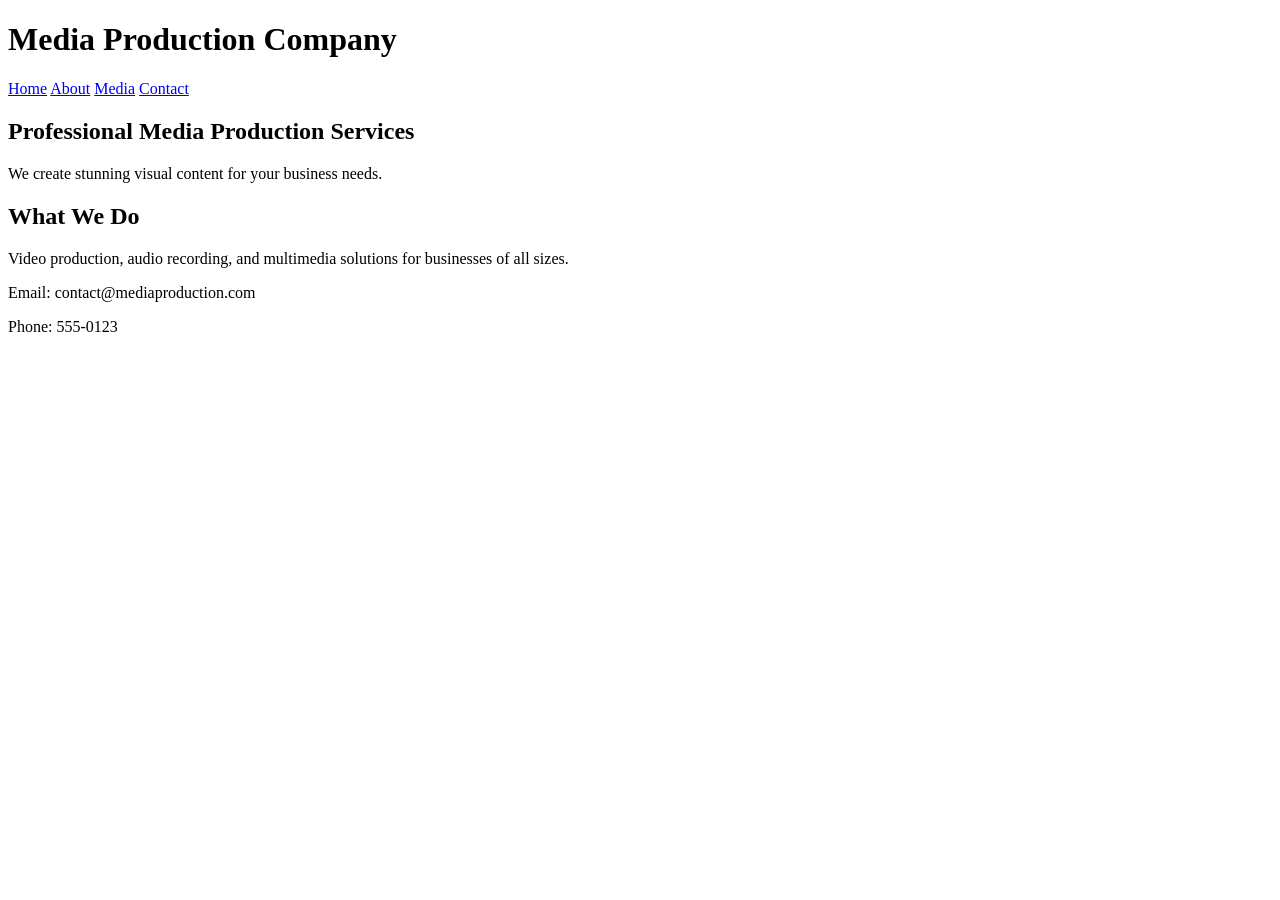
==== index.html @ ef3cbf41 "chore: added semantic tags to pages index, media and about" ====
<!doctype html>
<html>
  <head>
    <title>Media Production</title>
    <link rel="stylesheet" href="css/styles.css" />
  </head>
  <body>
    <header>
      <h1>Media Production Company</h1>
      <nav>
        <a href="index.html">Home</a>
        <a href="about.html">About</a>
        <a href="media.html">Media</a>
        <a href="contact.html">Contact</a>
      </nav>
    </header>
    <main>
        <section class="hero">
      <h2>Professional Media Production Services</h2>
      <p>We create stunning visual content for your business needs.</p>
    </section>

    <section class="content">
      <h2>What We Do</h2>
      <p>
        Video production, audio recording, and multimedia solutions for
        businesses of all sizes.
      </p>
    </section>
    </main>
    <footer>
      <p>Email: contact@mediaproduction.com</p>
      <p>Phone: 555-0123</p>
    </footer>
  </body>
</html>
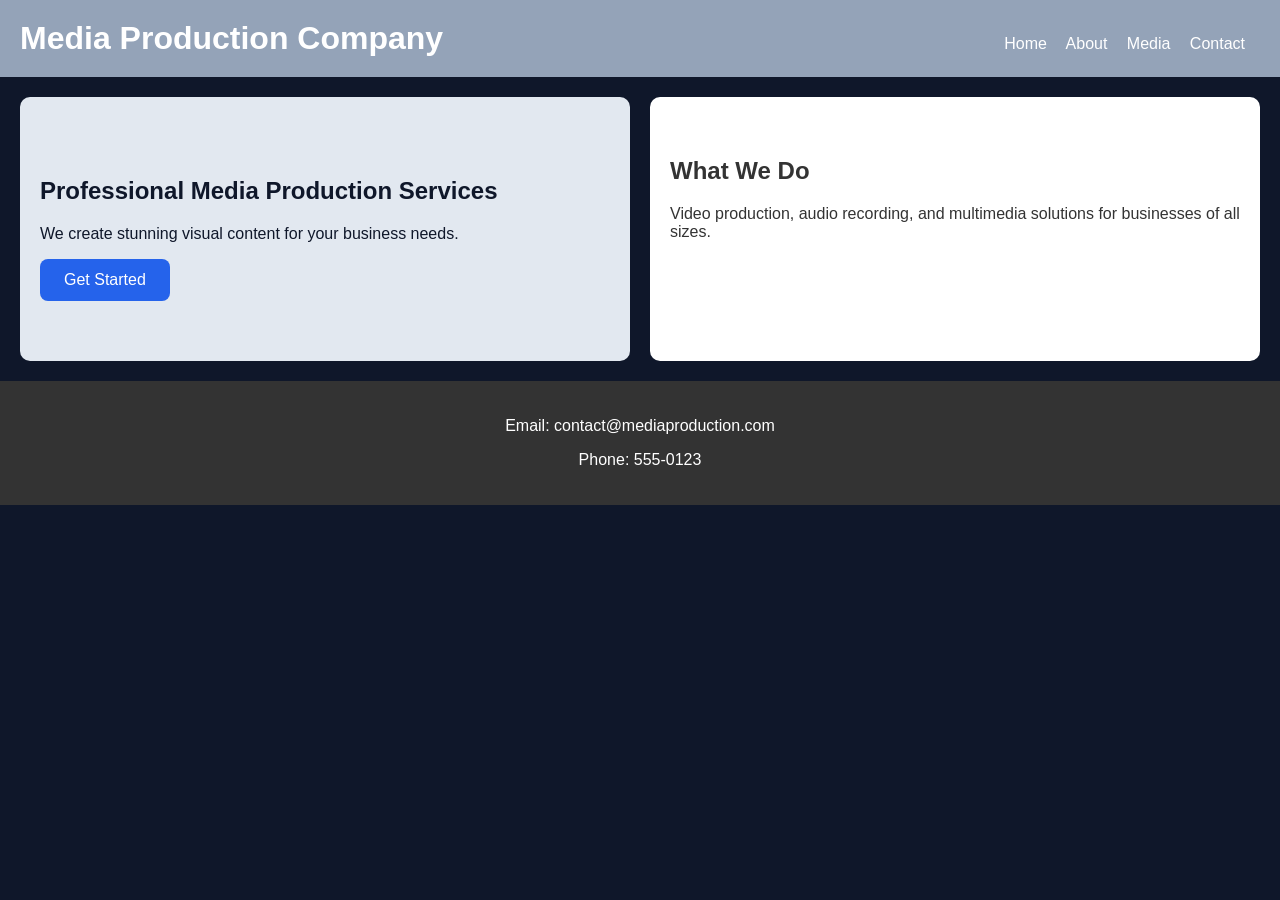
==== commit a7ebd558: "chor:added some styling for the homepage" ====
--- a/index.html
+++ b/index.html
@@ -2,22 +2,23 @@
 <html>
   <head>
     <title>Media Production</title>
-    <link rel="stylesheet" href="css/styles.css" />
+    <link rel="stylesheet" href="styles.css" />
   </head>
-  <body>
-    <header>
+  <body>  
+    <header class="top">
       <h1>Media Production Company</h1>
-      <nav>
+      <nav class="nav">
         <a href="index.html">Home</a>
         <a href="about.html">About</a>
         <a href="media.html">Media</a>
         <a href="contact.html">Contact</a>
       </nav>
     </header>
-    <main>
+    <main class="home-layout">
         <section class="hero">
       <h2>Professional Media Production Services</h2>
       <p>We create stunning visual content for your business needs.</p>
+      <button>Get Started</button>
     </section>
 
     <section class="content">
--- a/styles.css
+++ b/styles.css
@@ -0,0 +1,129 @@
+/* Basic styles with multiple errors and missing features */
+
+body {
+    background-color: #0f172a ;
+    font-family: Arial;
+    margin: 0;
+    padding: 0;
+    color: #333;
+}
+
+.top  {
+    display: flex;
+    justify-content: space-between;
+    align-items: center;
+    background-color: #94a3b8  ;
+    color: white;
+    padding: 20px;
+}
+ 
+.top > h1 {
+    margin: 0;
+}
+
+/* Navigation - not using flexbox, poor styling */
+.nav {
+    margin-top: 10px;
+}
+
+.nav a {
+    color: white;
+    margin-right: 15px;
+    text-decoration: none;
+    transition:  all 0.3s ease;
+}
+.nav a:hover {
+    text-decoration: underline;
+    color: #0f172a;
+}
+
+.nav a:active {
+    opacity: 0.7;
+}
+
+.nav a:visited {
+    color: #e2e8f0;
+}
+button {
+    padding: 12px 24px;
+    background-color: #2563eb;
+    color: white;
+    border: none;
+    border-radius: 8px;
+    font-size: 16px;
+    cursor: pointer;
+
+    /* Smooth animation */
+    transition: all 0.3s ease;
+}
+
+button:hover {
+    background-color: darkblue;
+}
+
+button:focus {
+    outline: 2px solid black;
+}
+
+/* Missing: pseudo-classes for hover effects */
+/* Missing: combination selectors */
+/* Missing: advanced selector types (attribute, child, etc) */
+.home-layout {
+    display: grid;
+    grid-template-columns: 1fr 1fr;
+    gap: 20px;
+    padding: 20px;
+}
+.hero {
+    padding: 60px 20px;
+    background-color: #e2e8f0;
+    color: #0f172a; /* FIX contrast */
+    border-radius: 10px;
+}
+
+/* Missing: flexbox layouts (requirement: 2+ flexbox layouts) */
+/* Missing: CSS Grid layout (requirement: 1+ grid layout) */
+
+.content {
+     padding: 40px 20px;
+    background-color: white;
+    border-radius: 10px;
+}
+
+/* Missing: text effects (shadows, gradients) */
+/* Missing: transforms */
+/* Missing: transitions */
+/* Missing: keyframe animations */
+
+img {
+    max-width: 100%;
+}
+
+/* Video and audio styling missing */
+
+/* Form styling incomplete */
+form input {
+    display: block;
+    margin: 10px 0;
+    padding: 5px;
+}
+
+form button {
+    padding: 10px 20px;
+    background-color: blue;
+    color: white;
+    border: none;
+}
+
+footer {
+    background-color: #333;
+    color: white;
+    padding: 20px;
+    text-align: center;
+}
+
+/* Missing: responsive design with media queries */
+/* Missing: advanced layout techniques */
+/* Code quality issues: poor naming, no comments, inconsistent spacing */
+/* Only using 3 selector types (element, class) - needs 5+ */
+/* No pseudo-classes used - needs 5+ */
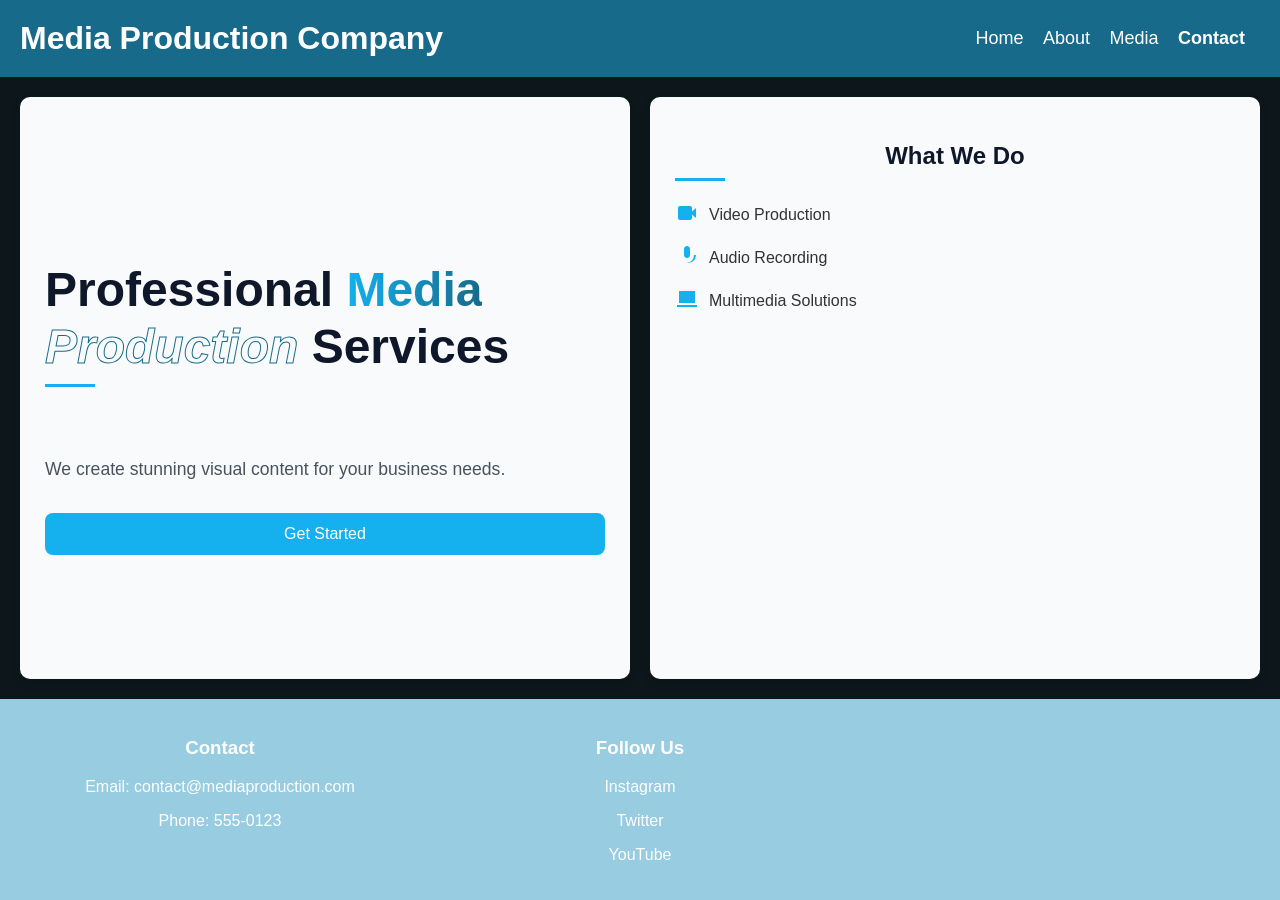
==== commit adbd7d29: "chore: added styling for all pages, added semantics for the contact page,updated the footer" ====
--- a/index.html
+++ b/index.html
@@ -3,6 +3,7 @@
   <head>
     <title>Media Production</title>
     <link rel="stylesheet" href="styles.css" />
+    <link href="https://fonts.googleapis.com/css2?family=Inter:wght@400;600;700&display=swap" rel="stylesheet">
   </head>
   <body>  
     <header class="top">
@@ -14,25 +15,60 @@
         <a href="contact.html">Contact</a>
       </nav>
     </header>
-    <main class="home-layout">
+    <main class="page home-layout">
         <section class="hero">
-      <h2>Professional Media Production Services</h2>
+      <h2>Professional <span class="highlight">Media</span> <span class="italic">Production</span> Services</h2>
       <p>We create stunning visual content for your business needs.</p>
       <button>Get Started</button>
     </section>
 
-    <section class="content">
-      <h2>What We Do</h2>
-      <p>
-        Video production, audio recording, and multimedia solutions for
-        businesses of all sizes.
-      </p>
-    </section>
+      <section class="content">
+  <h2>What We Do</h2>
+  <ul class="services-list">
+    <li>
+      <span class="icon">
+        <!-- Video camera SVG -->
+        <svg width="24" height="24" viewBox="0 0 24 24" fill="none" xmlns="http://www.w3.org/2000/svg">
+          <path d="M17 10.5V7C17 5.89543 16.1046 5 15 5H5C3.89543 5 3 5.89543 3 7V17C3 18.1046 3.89543 19 5 19H15C16.1046 19 17 18.1046 17 17V13.5L21 17V7L17 10.5Z" fill="#14b1ee"/>
+        </svg>
+      </span>
+      <span class="text">Video Production</span>
+    </li>
+    <li>
+      <span class="icon">
+        <!-- Microphone SVG -->
+        <svg width="24" height="24" viewBox="0 0 24 24" fill="none" xmlns="http://www.w3.org/2000/svg">
+          <path d="M12 14C13.6569 14 15 12.6569 15 11V5C15 3.34315 13.6569 2 12 2C10.3431 2 9 3.34315 9 5V11C9 12.6569 10.3431 14 12 14ZM19 11C19 15.4183 15.4183 19 11 19H13C17.4183 19 21 15.4183 21 11H19Z" fill="#14b1ee"/>
+        </svg>
+      </span>
+      <span class="text">Audio Recording</span>
+    </li>
+    <li>
+      <span class="icon">
+        <!-- Computer / multimedia SVG -->
+        <svg width="24" height="24" viewBox="0 0 24 24" fill="none" xmlns="http://www.w3.org/2000/svg">
+          <path d="M4 4H20V16H4V4ZM2 18H22V20H2V18Z" fill="#14b1ee"/>
+        </svg>
+      </span>
+      <span class="text">Multimedia Solutions</span>
+    </li>
+  </ul>
+</section>
     </main>
-    <footer>
-      <p>Email: contact@mediaproduction.com</p>
-      <p>Phone: 555-0123</p>
-    </footer>
+    <footer class="footer">
+  <div>
+    <h3>Contact</h3>
+    <p>Email: contact@mediaproduction.com</p>
+    <p>Phone: 555-0123</p>
+  </div>
+  
+  <div>
+    <h3>Follow Us</h3>
+    <p><a href="#">Instagram</a></p>
+    <p><a href="#">Twitter</a></p>
+    <p><a href="#">YouTube</a></p>
+  </div>
+</footer>
   </body>
 </html>
 
--- a/styles.css
+++ b/styles.css
@@ -1,129 +1,364 @@
-/* Basic styles with multiple errors and missing features */
-
-body {
-    background-color: #0f172a ;
-    font-family: Arial;
+/* =========================
+   GLOBAL STYLES
+========================= */
+
+html {
+    scroll-behavior: smooth;
+}
+
+body, html {
+    height: 100%;
     margin: 0;
     padding: 0;
+    background-color: #0c161b;
+    font-family: Arial, sans-serif;
     color: #333;
 }
 
-.top  {
+body {
+    display: flex;
+    flex-direction: column;
+}
+
+main {
+    flex: 1;
+}
+
+/* =========================
+   HEADER / NAVBAR
+========================= */
+
+.top {
     display: flex;
     justify-content: space-between;
     align-items: center;
-    background-color: #94a3b8  ;
-    color: white;
-    padding: 20px;
-}
- 
+    background-color: #176a8a;
+    color: white;
+    padding: 20px;
+}
+
 .top > h1 {
     margin: 0;
 }
 
-/* Navigation - not using flexbox, poor styling */
-.nav {
-    margin-top: 10px;
-}
-
-.nav a {
+nav a {
+    font-size: 18px;
     color: white;
     margin-right: 15px;
     text-decoration: none;
-    transition:  all 0.3s ease;
-}
-.nav a:hover {
-    text-decoration: underline;
-    color: #0f172a;
-}
-
-.nav a:active {
-    opacity: 0.7;
-}
-
-.nav a:visited {
-    color: #e2e8f0;
-}
+    transition: all 0.3s ease;
+}
+
+nav a:hover {
+    color: #14b1ee;
+}
+
+nav a:focus {
+    outline: 2px solid #14b1ee;
+}
+
+/* Highlight current page */
+a[href="contact.html"] {
+    font-weight: bold;
+}
+
+/* =========================
+   BUTTONS
+========================= */
+
 button {
     padding: 12px 24px;
-    background-color: #2563eb;
+    background-color: #14b1ee;
     color: white;
     border: none;
     border-radius: 8px;
     font-size: 16px;
     cursor: pointer;
-
-    /* Smooth animation */
     transition: all 0.3s ease;
 }
 
 button:hover {
-    background-color: darkblue;
+    background-color: #0e80c1;
+    transform: scale(1.05);
 }
 
 button:focus {
     outline: 2px solid black;
 }
 
-/* Missing: pseudo-classes for hover effects */
-/* Missing: combination selectors */
-/* Missing: advanced selector types (attribute, child, etc) */
+/* =========================
+   SECTION CARD STYLE
+========================= */
+
+section {
+    background-color: #f8fafc;
+    padding: 25px;
+    border-radius: 10px;
+    box-shadow: 0 4px 12px rgba(0,0,0,0.08);
+}
+
+/* Headings */
+section h2 {
+    color: #0f172a;
+}
+
+h2::after {
+    content: "";
+    display: block;
+    width: 50px;
+    height: 3px;
+    background-color: #14b1ee;
+    margin-top: 8px;
+}
+
+/* Paragraph tweak */
+h2 + p {
+    opacity: 0.8;
+}
+
+/* =========================
+   HOME PAGE
+========================= */
+
 .home-layout {
     display: grid;
-    grid-template-columns: 1fr 1fr;
+    grid-template-columns: repeat(auto-fit, minmax(300px, 1fr));
     gap: 20px;
     padding: 20px;
 }
+
+/* Hero */
 .hero {
-    padding: 60px 20px;
+    display: flex;
+    flex-direction: column;
+    justify-content: center;
+    gap: 15px;
+}
+
+.hero h2 {
+    font-size: 3rem;
+    line-height: 1.2;
+}
+
+/* Gradient text */
+.hero h2 span.highlight {
+    background: linear-gradient(90deg, #14b1ee, #176a8a);
+    -webkit-background-clip: text;
+    -webkit-text-fill-color: transparent;
+}
+
+.hero h2 span.italic {
+    font-style: italic;
+    -webkit-text-stroke: 1px #176a8a;
+    color: transparent;
+}
+
+.hero p {
+    font-size: 1.1rem;
+    color: #1f2937;
+}
+
+/* Content */
+.content {
+    text-align: center;
+}
+
+/* Services list with icons */
+.services-list {
+    list-style: none;
+    padding: 0;
+}
+
+.services-list li {
+    display: flex;
+    align-items: center;
+    gap: 10px;
+    margin-bottom: 15px;
+}
+
+.services-list li:hover {
+    transform: translateX(5px);
+}
+
+/* =========================
+   ABOUT PAGE
+========================= */
+
+.about-layout {
+    display: grid;
+    grid-template-columns: 1fr 2fr;
+    gap: 20px;
+    padding: 20px;
+}
+
+/* Services cards */
+.services-cards {
+    display: flex;
+    flex-direction: column;
+    gap: 15px;
+}
+
+.services-cards div {
     background-color: #e2e8f0;
-    color: #0f172a; /* FIX contrast */
-    border-radius: 10px;
-}
-
-/* Missing: flexbox layouts (requirement: 2+ flexbox layouts) */
-/* Missing: CSS Grid layout (requirement: 1+ grid layout) */
-
-.content {
-     padding: 40px 20px;
-    background-color: white;
-    border-radius: 10px;
-}
-
-/* Missing: text effects (shadows, gradients) */
-/* Missing: transforms */
-/* Missing: transitions */
-/* Missing: keyframe animations */
-
-img {
-    max-width: 100%;
-}
-
-/* Video and audio styling missing */
-
-/* Form styling incomplete */
-form input {
-    display: block;
-    margin: 10px 0;
-    padding: 5px;
-}
-
-form button {
-    padding: 10px 20px;
-    background-color: blue;
-    color: white;
-    border: none;
-}
+    padding: 15px;
+    border-radius: 10px;
+    transition: all 0.3s ease;
+}
+
+.services-cards div:hover {
+    transform: translateY(-5px);
+    box-shadow: 0 10px 20px rgba(0,0,0,0.1);
+}
+
+/* =========================
+   PORTFOLIO
+========================= */
+
+.portfolio {
+    display: grid;
+    grid-template-columns: repeat(auto-fit, minmax(180px, 1fr));
+    gap: 15px;
+}
+
+.portfolio div {
+    background-color: #e2e8f0;
+    padding: 10px;
+    border-radius: 10px;
+    transition: transform 0.3s;
+}
+
+.portfolio div:hover {
+    transform: scale(1.05);
+}
+
+.portfolio img {
+    width: 100%;
+    border-radius: 8px;
+}
+
+/* =========================
+   MEDIA PAGE
+========================= */
+
+.media-layout {
+    display: grid;
+    grid-template-columns: 2fr 1fr;
+    gap: 20px;
+    padding: 20px;
+}
+
+.media-layout section {
+    animation: fadeUp 0.6s ease;
+}
+
+/* Video & audio */
+video, audio {
+    width: 100%;
+    margin-top: 10px;
+    border-radius: 10px;
+}
+
+/* =========================
+   CONTACT PAGE
+========================= */
+
+.contact-layout {
+    display: flex;
+    justify-content: center;
+    align-items: center;
+    padding: 40px;
+}
+
+/* Form */
+form {
+    background-color: #f8fafc;
+    padding: 30px;
+    border-radius: 10px;
+    width: 320px;
+    box-shadow: 0 8px 20px rgba(0,0,0,0.1);
+}
+
+form input,
+form textarea {
+    width: 100%;
+    padding: 10px;
+    margin-bottom: 12px;
+    border-radius: 6px;
+    border: 1px solid #ccc;
+}
+
+/* Form states */
+input:focus,
+textarea:focus {
+    border-color: #14b1ee;
+    outline: none;
+}
+
+input:valid {
+    border-color: green;
+}
+
+input:invalid {
+    border-color: red;
+}
+
+/* =========================
+   FOOTER
+========================= */
 
 footer {
-    background-color: #333;
-    color: white;
-    padding: 20px;
+    background-color: #97cce1;
+    color: white;
+    padding: 20px;
+
+    display: grid;
+    grid-template-columns: repeat(3, 1fr);
+    gap: 20px;
+
     text-align: center;
 }
 
-/* Missing: responsive design with media queries */
-/* Missing: advanced layout techniques */
-/* Code quality issues: poor naming, no comments, inconsistent spacing */
-/* Only using 3 selector types (element, class) - needs 5+ */
-/* No pseudo-classes used - needs 5+ */
+footer a {
+    color: white;
+    text-decoration: none;
+}
+
+footer a:hover {
+    text-decoration: underline;
+}
+
+/* =========================
+   ANIMATIONS
+========================= */
+
+@keyframes fadeUp {
+    from {
+        opacity: 0;
+        transform: translateY(20px);
+    }
+    to {
+        opacity: 1;
+        transform: translateY(0);
+    }
+}
+
+/* =========================
+   RESPONSIVE DESIGN
+========================= */
+
+@media (max-width: 768px) {
+    .home-layout,
+    .about-layout,
+    .media-layout {
+        grid-template-columns: 1fr;
+    }
+
+    .top {
+        flex-direction: column;
+        align-items: flex-start;
+    }
+
+    nav {
+        margin-top: 10px;
+    }
+}
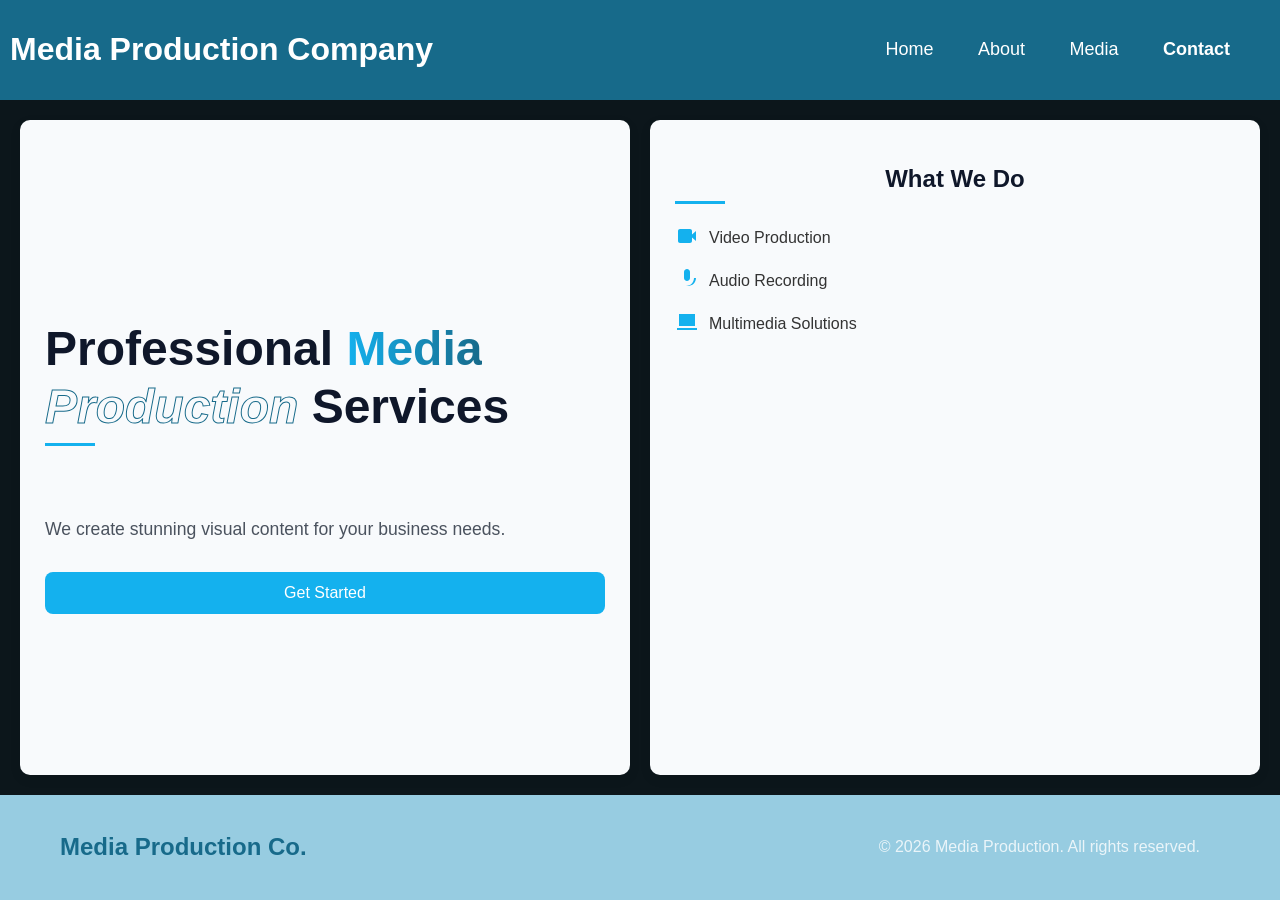
==== commit aab27448: "chore: added media, styling for the media page and refactored all the pages' footer" ====
--- a/index.html
+++ b/index.html
@@ -3,11 +3,14 @@
   <head>
     <title>Media Production</title>
     <link rel="stylesheet" href="styles.css" />
-    <link href="https://fonts.googleapis.com/css2?family=Inter:wght@400;600;700&display=swap" rel="stylesheet">
+    <link
+      href="https://fonts.googleapis.com/css2?family=Inter:wght@400;600;700&display=swap"
+      rel="stylesheet"
+    />
   </head>
-  <body>  
+  <body>
     <header class="top">
-      <h1>Media Production Company</h1>
+      <h1><a href="index.html">Media Production Company</a></h1>
       <nav class="nav">
         <a href="index.html">Home</a>
         <a href="about.html">About</a>
@@ -16,59 +19,79 @@
       </nav>
     </header>
     <main class="page home-layout">
-        <section class="hero">
-      <h2>Professional <span class="highlight">Media</span> <span class="italic">Production</span> Services</h2>
-      <p>We create stunning visual content for your business needs.</p>
-      <button>Get Started</button>
-    </section>
+      <section class="hero">
+        <h2>
+          Professional <span class="highlight">Media</span>
+          <span class="italic">Production</span> Services
+        </h2>
+        <p>We create stunning visual content for your business needs.</p>
+        <button>Get Started</button>
+      </section>
 
       <section class="content">
-  <h2>What We Do</h2>
-  <ul class="services-list">
-    <li>
-      <span class="icon">
-        <!-- Video camera SVG -->
-        <svg width="24" height="24" viewBox="0 0 24 24" fill="none" xmlns="http://www.w3.org/2000/svg">
-          <path d="M17 10.5V7C17 5.89543 16.1046 5 15 5H5C3.89543 5 3 5.89543 3 7V17C3 18.1046 3.89543 19 5 19H15C16.1046 19 17 18.1046 17 17V13.5L21 17V7L17 10.5Z" fill="#14b1ee"/>
-        </svg>
-      </span>
-      <span class="text">Video Production</span>
-    </li>
-    <li>
-      <span class="icon">
-        <!-- Microphone SVG -->
-        <svg width="24" height="24" viewBox="0 0 24 24" fill="none" xmlns="http://www.w3.org/2000/svg">
-          <path d="M12 14C13.6569 14 15 12.6569 15 11V5C15 3.34315 13.6569 2 12 2C10.3431 2 9 3.34315 9 5V11C9 12.6569 10.3431 14 12 14ZM19 11C19 15.4183 15.4183 19 11 19H13C17.4183 19 21 15.4183 21 11H19Z" fill="#14b1ee"/>
-        </svg>
-      </span>
-      <span class="text">Audio Recording</span>
-    </li>
-    <li>
-      <span class="icon">
-        <!-- Computer / multimedia SVG -->
-        <svg width="24" height="24" viewBox="0 0 24 24" fill="none" xmlns="http://www.w3.org/2000/svg">
-          <path d="M4 4H20V16H4V4ZM2 18H22V20H2V18Z" fill="#14b1ee"/>
-        </svg>
-      </span>
-      <span class="text">Multimedia Solutions</span>
-    </li>
-  </ul>
-</section>
+        <h2>What We Do</h2>
+        <ul class="services-list">
+          <li>
+            <span class="icon-services">
+              <!-- Video camera SVG -->
+              <svg
+                width="24"
+                height="24"
+                viewBox="0 0 24 24"
+                fill="none"
+                xmlns="http://www.w3.org/2000/svg"
+              >
+                <path
+                  d="M17 10.5V7C17 5.89543 16.1046 5 15 5H5C3.89543 5 3 5.89543 3 7V17C3 18.1046 3.89543 19 5 19H15C16.1046 19 17 18.1046 17 17V13.5L21 17V7L17 10.5Z"
+                  fill="#14b1ee"
+                />
+              </svg>
+            </span>
+            <span class="text">Video Production</span>
+          </li>
+          <li>
+            <span class="icon-services">
+              <!-- Microphone SVG -->
+              <svg
+                width="24"
+                height="24"
+                viewBox="0 0 24 24"
+                fill="none"
+                xmlns="http://www.w3.org/2000/svg"
+              >
+                <path
+                  d="M12 14C13.6569 14 15 12.6569 15 11V5C15 3.34315 13.6569 2 12 2C10.3431 2 9 3.34315 9 5V11C9 12.6569 10.3431 14 12 14ZM19 11C19 15.4183 15.4183 19 11 19H13C17.4183 19 21 15.4183 21 11H19Z"
+                  fill="#14b1ee"
+                />
+              </svg>
+            </span>
+            <span class="text">Audio Recording</span>
+          </li>
+          <li>
+            <span class="icon-services">
+              <!-- Computer / multimedia SVG -->
+              <svg
+                width="24"
+                height="24"
+                viewBox="0 0 24 24"
+                fill="none"
+                xmlns="http://www.w3.org/2000/svg"
+              >
+                <path d="M4 4H20V16H4V4ZM2 18H22V20H2V18Z" fill="#14b1ee" />
+              </svg>
+            </span>
+            <span class="text">Multimedia Solutions</span>
+          </li>
+        </ul>
+      </section>
     </main>
     <footer class="footer">
-  <div>
-    <h3>Contact</h3>
-    <p>Email: contact@mediaproduction.com</p>
-    <p>Phone: 555-0123</p>
-  </div>
-  
-  <div>
-    <h3>Follow Us</h3>
-    <p><a href="#">Instagram</a></p>
-    <p><a href="#">Twitter</a></p>
-    <p><a href="#">YouTube</a></p>
-  </div>
-</footer>
+      <div class="footer-left">
+        <h3><a href="index.html">Media Production Co.</a></h3>
+      </div>
+      <div class="footer-right">
+        <p>© 2026 Media Production. All rights reserved.</p>
+      </div>
+    </footer>
   </body>
 </html>
-
--- a/styles.css
+++ b/styles.css
@@ -3,25 +3,26 @@
 ========================= */
 
 html {
-    scroll-behavior: smooth;
-}
-
-body, html {
-    height: 100%;
-    margin: 0;
-    padding: 0;
-    background-color: #0c161b;
-    font-family: Arial, sans-serif;
-    color: #333;
+  scroll-behavior: smooth;
+}
+
+body,
+html {
+  height: 100%;
+  margin: 0;
+  padding: 0;
+  background-color: #0c161b;
+  font-family: Arial, sans-serif;
+  color: #333;
 }
 
 body {
-    display: flex;
-    flex-direction: column;
+  display: flex;
+  flex-direction: column;
 }
 
 main {
-    flex: 1;
+  flex: 1;
 }
 
 /* =========================
@@ -29,37 +30,39 @@
 ========================= */
 
 .top {
-    display: flex;
-    justify-content: space-between;
-    align-items: center;
-    background-color: #176a8a;
-    color: white;
-    padding: 20px;
-}
-
-.top > h1 {
-    margin: 0;
+  display: flex;
+  justify-content: space-between;
+  align-items: center;
+  background-color: #176a8a;
+  color: white;
+  padding: 10px;
+}
+
+.top > h1 > a {
+  margin: 0;
+  text-decoration: none;
+  color: white;
 }
 
 nav a {
-    font-size: 18px;
-    color: white;
-    margin-right: 15px;
-    text-decoration: none;
-    transition: all 0.3s ease;
+  font-size: 18px;
+  color: white;
+  margin-right: 40px;
+  text-decoration: none;
+  transition: all 0.3s ease;
 }
 
 nav a:hover {
-    color: #14b1ee;
+  color: #14b1ee;
 }
 
 nav a:focus {
-    outline: 2px solid #14b1ee;
+  outline: 2px solid #14b1ee;
 }
 
 /* Highlight current page */
 a[href="contact.html"] {
-    font-weight: bold;
+  font-weight: bold;
 }
 
 /* =========================
@@ -67,23 +70,23 @@
 ========================= */
 
 button {
-    padding: 12px 24px;
-    background-color: #14b1ee;
-    color: white;
-    border: none;
-    border-radius: 8px;
-    font-size: 16px;
-    cursor: pointer;
-    transition: all 0.3s ease;
+  padding: 12px 24px;
+  background-color: #14b1ee;
+  color: white;
+  border: none;
+  border-radius: 8px;
+  font-size: 16px;
+  cursor: pointer;
+  transition: all 0.3s ease;
 }
 
 button:hover {
-    background-color: #0e80c1;
-    transform: scale(1.05);
+  background-color: #0e80c1;
+  transform: scale(1.05);
 }
 
 button:focus {
-    outline: 2px solid black;
+  outline: 2px solid black;
 }
 
 /* =========================
@@ -91,29 +94,29 @@
 ========================= */
 
 section {
-    background-color: #f8fafc;
-    padding: 25px;
-    border-radius: 10px;
-    box-shadow: 0 4px 12px rgba(0,0,0,0.08);
+  background-color: #f8fafc;
+  padding: 25px;
+  border-radius: 10px;
+  box-shadow: 0 4px 12px rgba(0, 0, 0, 0.08);
 }
 
 /* Headings */
 section h2 {
-    color: #0f172a;
+  color: #0f172a;
 }
 
 h2::after {
-    content: "";
-    display: block;
-    width: 50px;
-    height: 3px;
-    background-color: #14b1ee;
-    margin-top: 8px;
+  content: "";
+  display: block;
+  width: 50px;
+  height: 3px;
+  background-color: #14b1ee;
+  margin-top: 8px;
 }
 
 /* Paragraph tweak */
 h2 + p {
-    opacity: 0.8;
+  opacity: 0.8;
 }
 
 /* =========================
@@ -121,63 +124,63 @@
 ========================= */
 
 .home-layout {
-    display: grid;
-    grid-template-columns: repeat(auto-fit, minmax(300px, 1fr));
-    gap: 20px;
-    padding: 20px;
+  display: grid;
+  grid-template-columns: repeat(auto-fit, minmax(300px, 1fr));
+  gap: 20px;
+  padding: 20px;
 }
 
 /* Hero */
 .hero {
-    display: flex;
-    flex-direction: column;
-    justify-content: center;
-    gap: 15px;
+  display: flex;
+  flex-direction: column;
+  justify-content: center;
+  gap: 15px;
 }
 
 .hero h2 {
-    font-size: 3rem;
-    line-height: 1.2;
+  font-size: 3rem;
+  line-height: 1.2;
 }
 
 /* Gradient text */
 .hero h2 span.highlight {
-    background: linear-gradient(90deg, #14b1ee, #176a8a);
-    -webkit-background-clip: text;
-    -webkit-text-fill-color: transparent;
+  background: linear-gradient(90deg, #14b1ee, #176a8a);
+  -webkit-background-clip: text;
+  -webkit-text-fill-color: transparent;
 }
 
 .hero h2 span.italic {
-    font-style: italic;
-    -webkit-text-stroke: 1px #176a8a;
-    color: transparent;
+  font-style: italic;
+  -webkit-text-stroke: 1px #176a8a;
+  color: transparent;
 }
 
 .hero p {
-    font-size: 1.1rem;
-    color: #1f2937;
+  font-size: 1.1rem;
+  color: #1f2937;
 }
 
 /* Content */
 .content {
-    text-align: center;
+  text-align: center;
 }
 
 /* Services list with icons */
 .services-list {
-    list-style: none;
-    padding: 0;
+  list-style: none;
+  padding: 0;
 }
 
 .services-list li {
-    display: flex;
-    align-items: center;
-    gap: 10px;
-    margin-bottom: 15px;
+  display: flex;
+  align-items: center;
+  gap: 10px;
+  margin-bottom: 15px;
 }
 
 .services-list li:hover {
-    transform: translateX(5px);
+  transform: translateX(5px);
 }
 
 /* =========================
@@ -185,55 +188,94 @@
 ========================= */
 
 .about-layout {
-    display: grid;
-    grid-template-columns: 1fr 2fr;
-    gap: 20px;
-    padding: 20px;
-}
-
-/* Services cards */
+  display: grid;
+  grid-template-columns: 1fr 2fr;
+  grid-template-areas:
+    "services team"
+    "services portfolio";
+  gap: 20px;
+  padding: 20px;
+}
+
+/* Assign grid areas */
+.services {
+  grid-area: services;
+}
+
+.about-layout .card:nth-of-type(2) {
+  grid-area: team;
+}
+
+.portfolio {
+  grid-area: portfolio;
+}
+
+.about-layout .card > p {
+  font-size: 18px;
+}
+/* =========================
+   SERVICES
+========================= */
+
 .services-cards {
-    display: flex;
-    flex-direction: column;
-    gap: 15px;
-}
-
-.services-cards div {
-    background-color: #e2e8f0;
-    padding: 15px;
-    border-radius: 10px;
-    transition: all 0.3s ease;
-}
-
-.services-cards div:hover {
-    transform: translateY(-5px);
-    box-shadow: 0 10px 20px rgba(0,0,0,0.1);
+  display: flex;
+  flex-direction: column;
+  gap: 15px;
+}
+
+.services-cards .service {
+  background-color: #e2e8f0;
+  padding: 10px;
+  border-radius: 10px;
+  transition: all 0.3s ease;
+}
+
+.services-cards .service:hover {
+  transform: translateY(-5px);
+  box-shadow: 0 10px 20px rgba(0, 0, 0, 0.1);
 }
 
 /* =========================
    PORTFOLIO
 ========================= */
 
+/* IMPORTANT: separate inner grid */
 .portfolio {
-    display: grid;
-    grid-template-columns: repeat(auto-fit, minmax(180px, 1fr));
-    gap: 15px;
-}
-
-.portfolio div {
-    background-color: #e2e8f0;
-    padding: 10px;
-    border-radius: 10px;
-    transition: transform 0.3s;
-}
-
-.portfolio div:hover {
-    transform: scale(1.05);
-}
-
-.portfolio img {
-    width: 100%;
-    border-radius: 8px;
+  display: flex;
+  flex-direction: column;
+}
+
+.portfolio h2 {
+  margin-bottom: 10px;
+}
+
+/* NEW wrapper for images */
+.portfolio-grid {
+  display: grid;
+  grid-template-columns: repeat(3, 1fr);
+  gap: 15px;
+}
+
+.portfolio-item {
+  text-align: center;
+}
+
+.portfolio-grid img {
+  width: 100%;
+  height: 120px;
+  object-fit: cover;
+  border-radius: 8px;
+  transition: transform 0.3s;
+}
+
+.portfolio-grid img:hover {
+  transform: scale(1.05);
+}
+
+.portfolio-item > p {
+  font-weight: 600;
+   margin-top: 8px;
+  font-size: 14px;
 }
 
 /* =========================
@@ -241,21 +283,64 @@
 ========================= */
 
 .media-layout {
-    display: grid;
-    grid-template-columns: 2fr 1fr;
-    gap: 20px;
-    padding: 20px;
+  display: grid;
+  grid-template-columns: 2fr 1fr;
+  grid-template-areas:
+    "video testimonials"
+    "audio location";
+  gap: 20px;
+  padding: 20px;
 }
 
 .media-layout section {
-    animation: fadeUp 0.6s ease;
+  animation: fadeUp 0.6s ease;
 }
 
 /* Video & audio */
-video, audio {
-    width: 100%;
-    margin-top: 10px;
-    border-radius: 10px;
+
+.media-layout video {
+  width: 100%;
+  height: 200px;
+  object-fit: cover;
+  border-radius: 10px;
+  margin-bottom: 15px;
+}
+
+.media-layout audio {
+  width: 100%;
+  margin-top: 10px;
+}
+
+.media-layout iframe {
+  width: 100%;
+  height: 200px;
+  border: none;
+  border-radius: 10px;
+}
+
+.video {
+  grid-area: video;
+}
+
+.audio {
+  grid-area: audio;
+}
+
+.testimonials {
+  grid-area: testimonials;
+}
+
+.location {
+  grid-area: location;
+}
+
+.media-layout .card > figure > img {
+   width: 100px;
+  height: 80px;
+  object-fit: contain;   /* makes it behave like a logo */
+  background-color: white;
+  padding: 10px;
+  border-radius: 10px;
 }
 
 /* =========================
@@ -263,68 +348,121 @@
 ========================= */
 
 .contact-layout {
-    display: flex;
-    justify-content: center;
-    align-items: center;
-    padding: 40px;
+  display: flex;
+  justify-content: center;
+  align-items: center;
+  padding: 40px;
 }
 
 /* Form */
 form {
-    background-color: #f8fafc;
-    padding: 30px;
-    border-radius: 10px;
-    width: 320px;
-    box-shadow: 0 8px 20px rgba(0,0,0,0.1);
+  background-color: #f8fafc;
+  padding: 30px;
+  border-radius: 10px;
+  width: 320px;
+  box-shadow: 0 8px 20px rgba(0, 0, 0, 0.1);
 }
 
 form input,
 form textarea {
-    width: 100%;
-    padding: 10px;
-    margin-bottom: 12px;
-    border-radius: 6px;
-    border: 1px solid #ccc;
+  width: 100%;
+  padding: 10px;
+  margin-bottom: 12px;
+  border-radius: 6px;
+  border: 1px solid #ccc;
 }
 
 /* Form states */
 input:focus,
 textarea:focus {
-    border-color: #14b1ee;
-    outline: none;
+  border-color: #14b1ee;
+  outline: none;
 }
 
 input:valid {
-    border-color: green;
+  border-color: green;
 }
 
 input:invalid {
-    border-color: red;
-}
-
-/* =========================
-   FOOTER
-========================= */
+  border-color: red;
+}
+
+/* Right section (icons) */
+.social-icons {
+  display: flex;
+  justify-content: flex-end;
+  gap: 15px;
+}
+
+.icon {
+  width: 45px;
+  height: 45px;
+  background-color: #176a8a;
+  color: white;
+  display: flex;
+  align-items: center;
+  justify-content: center;
+  border-radius: 50%;
+  font-size: 18px;
+  text-decoration: none;
+  transition: all 0.3s ease;
+}
+
+.icon:hover {
+  transform: translateY(-5px);
+  background-color: #1fa2c4;
+}
+
+/* Brand colors */
+.facebook:hover {
+  background-color: #1877f2;
+}
+.twitter:hover {
+  background-color: #1da1f2;
+}
+.instagram:hover {
+  background: linear-gradient(45deg, #f9ce34, #ee2a7b, #6228d7);
+}
+.linkedin:hover {
+  background-color: #0077b5;
+}
 
 footer {
-    background-color: #97cce1;
-    color: white;
-    padding: 20px;
-
-    display: grid;
-    grid-template-columns: repeat(3, 1fr);
-    gap: 20px;
-
-    text-align: center;
-}
-
-footer a {
-    color: white;
-    text-decoration: none;
-}
-
-footer a:hover {
-    text-decoration: underline;
+  background-color: #97cce1;
+  color: white;
+  padding: 20px;
+  display: grid;
+  grid-template-columns: 1fr 1fr;
+  align-items: center;
+  gap: 20px;
+}
+
+.footer-left {
+  display: flex;
+  align-items: center;
+}
+
+/* .footer-left > h3 {
+    
+    
+} */
+.footer-left > h3 > a {
+  text-decoration: none;
+  color: #176a8a;
+  font-family: sans-serif;
+  font-size: x-large;
+  margin-left: 40px;
+}
+
+/* Right side */
+.footer-right {
+  display: flex;
+  justify-content: flex-end;
+  margin-right: 60px;
+  font-size: 16px;
+}
+.footer-right > p {
+  opacity: 0.8;
 }
 
 /* =========================
@@ -332,14 +470,14 @@
 ========================= */
 
 @keyframes fadeUp {
-    from {
-        opacity: 0;
-        transform: translateY(20px);
-    }
-    to {
-        opacity: 1;
-        transform: translateY(0);
-    }
+  from {
+    opacity: 0;
+    transform: translateY(20px);
+  }
+  to {
+    opacity: 1;
+    transform: translateY(0);
+  }
 }
 
 /* =========================
@@ -347,18 +485,18 @@
 ========================= */
 
 @media (max-width: 768px) {
-    .home-layout,
-    .about-layout,
-    .media-layout {
-        grid-template-columns: 1fr;
-    }
-
-    .top {
-        flex-direction: column;
-        align-items: flex-start;
-    }
-
-    nav {
-        margin-top: 10px;
-    }
-}+  .home-layout,
+  .about-layout,
+  .media-layout {
+    grid-template-columns: 1fr;
+  }
+
+  .top {
+    flex-direction: column;
+    align-items: flex-start;
+  }
+
+  nav {
+    margin-top: 10px;
+  }
+}
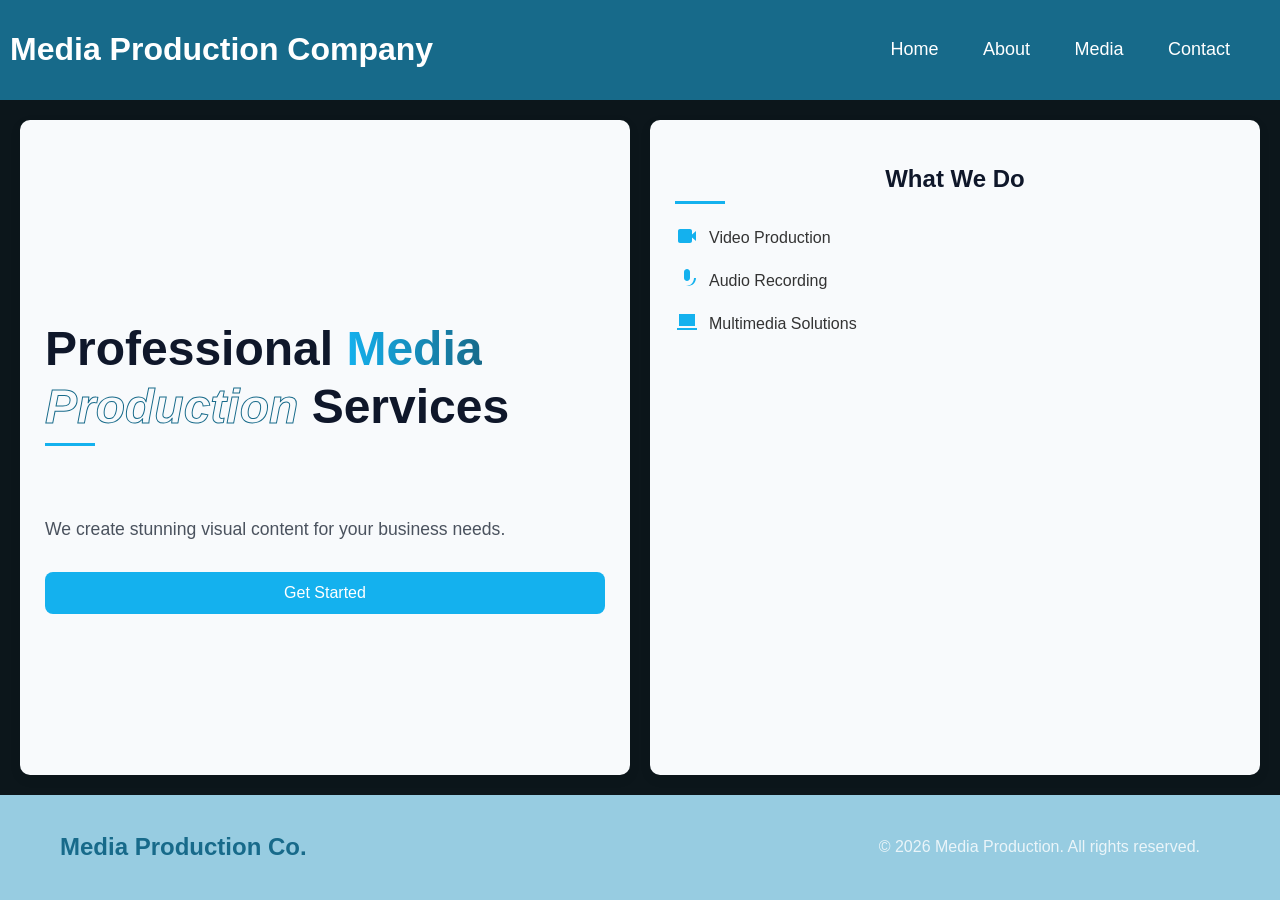
==== commit d9b596ed: "project ready for review" ====
--- a/index.html
+++ b/index.html
@@ -1,8 +1,23 @@
 <!doctype html>
-<html>
+<html lang="en">
   <head>
-    <title>Media Production</title>
-    <link rel="stylesheet" href="styles.css" />
+    <meta charset="UTF-8" />
+    <meta name="viewport" content="width=device-width, initial-scale=1.0" />
+
+    <title>Home | Media Production Company</title>
+
+    <meta
+      name="description"
+      content="Professional media production services including video production, audio recording, and multimedia solutions."
+    />
+    <meta
+      name="keywords"
+      content="media production, video production, audio recording, multimedia"
+    />
+    <meta name="author" content="Media Production Company" />
+
+    <link rel="stylesheet" href="css/styles.css" />
+    <link rel="icon" href="images/favicon.ico" />
     <link
       href="https://fonts.googleapis.com/css2?family=Inter:wght@400;600;700&display=swap"
       rel="stylesheet"
@@ -33,7 +48,6 @@
         <ul class="services-list">
           <li>
             <span class="icon-services">
-              <!-- Video camera SVG -->
               <svg
                 width="24"
                 height="24"
@@ -51,7 +65,6 @@
           </li>
           <li>
             <span class="icon-services">
-              <!-- Microphone SVG -->
               <svg
                 width="24"
                 height="24"
@@ -69,7 +82,6 @@
           </li>
           <li>
             <span class="icon-services">
-              <!-- Computer / multimedia SVG -->
               <svg
                 width="24"
                 height="24"
--- a/css/styles.css
+++ b/css/styles.css
@@ -0,0 +1,468 @@
+html {
+  scroll-behavior: smooth;
+}
+
+body,
+html {
+  height: 100%;
+  margin: 0;
+  padding: 0;
+  background-color: #0c161b;
+  font-family: Arial, sans-serif;
+  color: #333;
+}
+
+body {
+  display: flex;
+  flex-direction: column;
+}
+
+main {
+  flex: 1;
+}
+
+.top {
+  display: flex;
+  justify-content: space-between;
+  align-items: center;
+  background-color: #176a8a;
+  color: white;
+  padding: 10px;
+}
+
+.top > h1 > a {
+  margin: 0;
+  text-decoration: none;
+  color: white;
+}
+
+nav > a {
+  font-size: 18px;
+  color: white;
+  margin-right: 40px;
+  text-decoration: none;
+  transition: all 0.3s ease;
+}
+
+nav > a:hover {
+  color: #14b1ee;
+}
+
+nav > a:focus {
+  outline: 2px solid #14b1ee;
+}
+
+/* a[href="contact.html"] {
+  font-weight: bold;
+} */
+
+button {
+  padding: 12px 24px;
+  background-color: #14b1ee;
+  color: white;
+  border: none;
+  border-radius: 8px;
+  font-size: 16px;
+  cursor: pointer;
+  transition: all 0.3s ease;
+}
+
+button:hover {
+  background-color: #0e80c1;
+  transform: scale(1.05);
+}
+
+button:focus {
+  outline: 2px solid black;
+}
+
+section {
+  background-color: #f8fafc;
+  padding: 25px;
+  border-radius: 10px;
+  box-shadow: 0 4px 12px rgba(0, 0, 0, 0.08);
+}
+
+section h2 {
+  color: #0f172a;
+}
+
+h2::after {
+  content: "";
+  display: block;
+  width: 50px;
+  height: 3px;
+  background-color: #14b1ee;
+  margin-top: 8px;
+}
+
+h2 + p {
+  opacity: 0.8;
+}
+
+.home-layout {
+  display: grid;
+  grid-template-columns: repeat(auto-fit, minmax(300px, 1fr));
+  gap: 20px;
+  padding: 20px;
+}
+
+.hero {
+  display: flex;
+  flex-direction: column;
+  justify-content: center;
+  gap: 15px;
+}
+
+.hero h2 {
+  font-size: 3rem;
+  line-height: 1.2;
+}
+
+.hero h2 span.highlight {
+  background: linear-gradient(90deg, #14b1ee, #176a8a);
+  -webkit-background-clip: text;
+  -webkit-text-fill-color: transparent;
+  color: #176a8a; /* fallback */
+}
+
+.hero h2 span.italic {
+  font-style: italic;
+  -webkit-text-stroke: 1px #176a8a;
+  color: transparent;
+}
+
+.hero p {
+  font-size: 1.1rem;
+  color: #1f2937;
+}
+
+.content {
+  text-align: center;
+}
+
+.services-list {
+  list-style: none;
+  padding: 0;
+}
+
+.services-list li {
+  display: flex;
+  align-items: center;
+  gap: 10px;
+  margin-bottom: 15px;
+}
+
+.services-list li:hover {
+  transform: translateX(5px);
+}
+
+.about-layout {
+  display: grid;
+  grid-template-columns: 1fr 2fr;
+  grid-template-areas:
+    "services team"
+    "services portfolio";
+  gap: 20px;
+  padding: 20px;
+}
+
+.services {
+  grid-area: services;
+}
+
+.about-layout .card:nth-of-type(2) {
+  grid-area: team;
+}
+
+.portfolio {
+  grid-area: portfolio;
+  display: flex;
+  flex-direction: column;
+}
+
+.about-layout .card > p {
+  font-size: 18px;
+}
+
+.services-cards {
+  display: flex;
+  flex-direction: column;
+  gap: 15px;
+}
+
+.services-cards .service {
+  background-color: #e2e8f0;
+  padding: 10px;
+  border-radius: 10px;
+  transition: all 0.3s ease;
+}
+
+.services-cards .service:hover {
+  transform: translateY(-5px);
+  box-shadow: 0 10px 20px rgba(0, 0, 0, 0.1);
+}
+
+.portfolio h2 {
+  margin-bottom: 10px;
+}
+
+.portfolio-grid {
+  display: grid;
+  grid-template-columns: repeat(3, 1fr);
+  gap: 15px;
+}
+
+.portfolio-item {
+  text-align: center;
+}
+
+.portfolio-grid img {
+  width: 100%;
+  height: 120px;
+  object-fit: cover;
+  border-radius: 8px;
+  transition: transform 0.3s;
+}
+
+.portfolio-grid img:hover {
+  transform: scale(1.05);
+}
+
+.portfolio-item > p {
+  font-weight: 600;
+  margin-top: 8px;
+  font-size: 14px;
+}
+
+.media-layout {
+  display: grid;
+  grid-template-columns: 2fr 1fr;
+  grid-template-areas:
+    "video testimonials"
+    "audio location";
+  gap: 20px;
+  padding: 20px;
+}
+
+.media-layout section {
+  animation: fadeUp 0.6s ease;
+}
+
+.media-layout video,
+.media-layout iframe {
+  width: 100%;
+  height: 200px;
+  object-fit: cover;
+  border-radius: 10px;
+}
+
+.media-layout video {
+  margin-bottom: 15px;
+}
+
+.media-layout audio {
+  width: 100%;
+  margin-top: 10px;
+}
+
+.media-layout iframe {
+  border: none;
+}
+
+.video {
+  grid-area: video;
+}
+
+.audio {
+  grid-area: audio;
+}
+
+.testimonials {
+  grid-area: testimonials;
+}
+
+.location {
+  grid-area: location;
+}
+
+.media-layout .card > figure > img {
+  width: 100px;
+  height: 80px;
+  object-fit: contain;
+  background-color: white;
+  padding: 10px;
+  border-radius: 10px;
+}
+
+.contact-layout {
+  display: grid;
+  grid-template-columns: 1fr 1fr;
+  gap: 30px;
+  padding: 20px;
+  align-items: center;
+}
+
+.contact-form {
+  background-color: #e2e8f0;
+  padding: 20px;
+  border-radius: 10px;
+  display: flex;
+  flex-direction: column;
+  gap: 15px;
+}
+
+.contact-form input,
+.contact-form textarea {
+  width: 100%;
+  padding: 10px;
+  border-radius: 8px;
+  border: 1px solid transparent;
+}
+
+.contact-form button {
+  align-self: center;
+  width: 120px;
+}
+
+.contact-info {
+  display: flex;
+  flex-direction: column;
+  align-items: center;
+  gap: 20px;
+}
+
+.contact-info > h2 {
+  color: #e6edef;
+  font-size: 40px;
+}
+
+input:valid {
+  border-color: green;
+}
+
+input:invalid {
+  border-color: rgb(25, 25, 26);
+}
+
+.social-icons {
+  display: flex;
+  justify-content: flex-end;
+  gap: 15px;
+}
+
+.icon {
+  width: 45px;
+  height: 45px;
+  background-color: #176a8a;
+  color: white;
+  display: flex;
+  align-items: center;
+  justify-content: center;
+  border-radius: 50%;
+  font-size: 18px;
+  text-decoration: none;
+  transition: all 0.3s ease;
+}
+
+.icon:hover {
+  transform: translateY(-5px);
+  background-color: #1fa2c4;
+}
+
+.facebook:hover {
+  background-color: #1877f2;
+}
+.twitter:hover {
+  background-color: #1da1f2;
+}
+.instagram:hover {
+  background: linear-gradient(45deg, #f9ce34, #ee2a7b, #6228d7);
+}
+.linkedin:hover {
+  background-color: #0077b5;
+}
+
+footer {
+  background-color: #97cce1;
+  color: white;
+  padding: 20px;
+  display: grid;
+  grid-template-columns: 1fr 1fr;
+  align-items: center;
+  gap: 20px;
+}
+
+.footer-left {
+  display: flex;
+  align-items: center;
+}
+
+.footer-left > h3 > a {
+  text-decoration: none;
+  color: #176a8a;
+  font-family: sans-serif;
+  font-size: x-large;
+  margin-left: 40px;
+}
+
+.footer-right {
+  display: flex;
+  justify-content: flex-end;
+  margin-right: 60px;
+  font-size: 16px;
+}
+
+.footer-right > p {
+  opacity: 0.8;
+}
+
+@keyframes fadeUp {
+  from {
+    opacity: 0;
+    transform: translateY(20px);
+  }
+  to {
+    opacity: 1;
+    transform: translateY(0);
+  }
+}
+
+@media (max-width: 768px) {
+  .home-layout,
+  .about-layout,
+  .media-layout,
+  .contact-layout {
+    grid-template-columns: 1fr;
+  }
+
+  .top {
+    flex-direction: column;
+    align-items: flex-start;
+  }
+  nav {
+    display: flex;
+    flex-direction: column;
+    width: 100%;
+  }
+
+  nav a {
+    margin: 10px 0;
+  }
+
+  .contact-layout {
+    text-align: center;
+  }
+  .portfolio-grid {
+    grid-template-columns: 1fr;
+  }
+  footer {
+    grid-template-columns: 1fr;
+    text-align: center;
+  }
+
+  .footer-right {
+    justify-content: center;
+    margin-right: 0;
+  }
+}
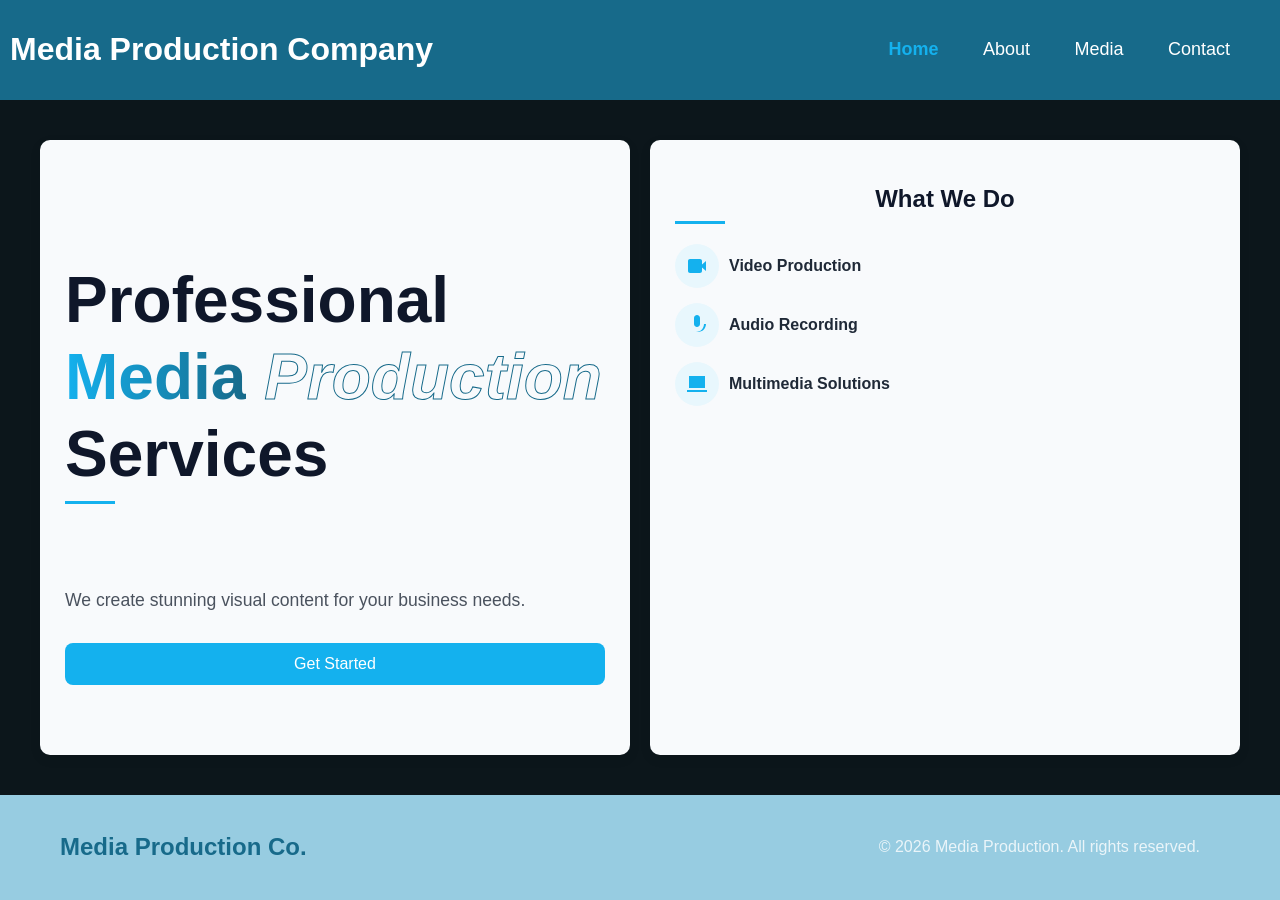
==== commit 083ef434: "Made the changes requested by reviewer" ====
--- a/index.html
+++ b/index.html
@@ -17,7 +17,26 @@
     <meta name="author" content="Media Production Company" />
 
     <link rel="stylesheet" href="css/styles.css" />
-    <link rel="icon" href="images/favicon.ico" />
+
+    <link
+      rel="icon"
+      type="image/png"
+      href="images/favicon-96x96.png"
+      sizes="96x96"
+    />
+
+    <link rel="icon" type="image/svg+xml" href="images/favicon.svg" />
+
+    <link rel="shortcut icon" href="images/favicon.ico" />
+
+    <link
+      rel="apple-touch-icon"
+      sizes="180x180"
+      href="images/apple-touch-icon.png"
+    />
+
+    <link rel="manifest" href="images/site.webmanifest" />
+
     <link
       href="https://fonts.googleapis.com/css2?family=Inter:wght@400;600;700&display=swap"
       rel="stylesheet"
@@ -26,21 +45,23 @@
   <body>
     <header class="top">
       <h1><a href="index.html">Media Production Company</a></h1>
-      <nav class="nav">
-        <a href="index.html">Home</a>
+      <nav class="nav" aria-label="Main navigation">
+        <a href="index.html" aria-current="page">Home</a>
         <a href="about.html">About</a>
         <a href="media.html">Media</a>
         <a href="contact.html">Contact</a>
       </nav>
     </header>
-    <main class="page home-layout">
+    <main class="home-layout">
       <section class="hero">
         <h2>
           Professional <span class="highlight">Media</span>
           <span class="italic">Production</span> Services
         </h2>
         <p>We create stunning visual content for your business needs.</p>
-        <button>Get Started</button>
+        <button type="button" aria-label="Get started with our services">
+          Get Started
+        </button>
       </section>
 
       <section class="content">
@@ -97,7 +118,7 @@
         </ul>
       </section>
     </main>
-    <footer class="footer">
+    <footer>
       <div class="footer-left">
         <h3><a href="index.html">Media Production Co.</a></h3>
       </div>
--- a/css/styles.css
+++ b/css/styles.css
@@ -52,9 +52,10 @@
   outline: 2px solid #14b1ee;
 }
 
-/* a[href="contact.html"] {
+nav > a[aria-current="page"] {
+  color: #14b1ee;
   font-weight: bold;
-} */
+}
 
 button {
   padding: 12px 24px;
@@ -100,6 +101,8 @@
   opacity: 0.8;
 }
 
+/* ── Home ── */
+
 .home-layout {
   display: grid;
   grid-template-columns: repeat(auto-fit, minmax(300px, 1fr));
@@ -123,7 +126,7 @@
   background: linear-gradient(90deg, #14b1ee, #176a8a);
   -webkit-background-clip: text;
   -webkit-text-fill-color: transparent;
-  color: #176a8a; /* fallback */
+  color: #176a8a;
 }
 
 .hero h2 span.italic {
@@ -156,6 +159,34 @@
 .services-list li:hover {
   transform: translateX(5px);
 }
+
+.icon-services {
+  display: flex;
+  align-items: center;
+  justify-content: center;
+  width: 44px;
+  height: 44px;
+  background-color: #e8f7fd;
+  border-radius: 50%;
+  flex-shrink: 0;
+  transition: background-color 0.3s ease;
+}
+
+.services-list li:hover .icon-services {
+  background-color: #14b1ee;
+}
+
+.services-list li:hover .icon-services svg path {
+  fill: white;
+}
+
+.text {
+  font-size: 16px;
+  font-weight: 600;
+  color: #1f2937;
+}
+
+/* ── About ── */
 
 .about-layout {
   display: grid;
@@ -203,6 +234,47 @@
   box-shadow: 0 10px 20px rgba(0, 0, 0, 0.1);
 }
 
+.team-grid {
+  display: flex;
+  gap: 20px;
+  margin-top: 20px;
+  flex-wrap: wrap;
+}
+
+.team-member {
+  display: flex;
+  flex-direction: column;
+  align-items: center;
+  gap: 8px;
+  flex: 1;
+  min-width: 100px;
+}
+
+.team-avatar {
+  width: 60px;
+  height: 60px;
+  border-radius: 50%;
+  background-color: #176a8a;
+  color: white;
+  display: flex;
+  align-items: center;
+  justify-content: center;
+  font-size: 16px;
+  font-weight: 600;
+}
+
+.team-member h3 {
+  margin: 0;
+  font-size: 15px;
+  color: #0f172a;
+}
+
+.team-member p {
+  margin: 0;
+  font-size: 13px;
+  color: #64748b;
+}
+
 .portfolio h2 {
   margin-bottom: 10px;
 }
@@ -229,11 +301,14 @@
   transform: scale(1.05);
 }
 
-.portfolio-item > p {
+.portfolio-item > figcaption {
   font-weight: 600;
   margin-top: 8px;
   font-size: 14px;
-}
+  color: #1f2937;
+}
+
+/* ── Media ── */
 
 .media-layout {
   display: grid;
@@ -258,7 +333,7 @@
 }
 
 .media-layout video {
-  margin-bottom: 15px;
+  margin-bottom: 5px;
 }
 
 .media-layout audio {
@@ -286,14 +361,28 @@
   grid-area: location;
 }
 
+.media-layout figure {
+  margin: 0 0 15px 0;
+}
+
+.media-layout figure figcaption {
+  font-size: 13px;
+  color: #64748b;
+  margin-top: 6px;
+  text-align: center;
+}
+
 .media-layout .card > figure > img {
-  width: 100px;
+  width: 100%;
   height: 80px;
-  object-fit: contain;
+  object-fit: cover;
   background-color: white;
   padding: 10px;
   border-radius: 10px;
-}
+  box-sizing: border-box;
+}
+
+/* ── Contact ── */
 
 .contact-layout {
   display: grid;
@@ -310,6 +399,12 @@
   display: flex;
   flex-direction: column;
   gap: 15px;
+}
+
+.contact-form label {
+  font-size: 14px;
+  font-weight: 600;
+  color: #1f2937;
 }
 
 .contact-form input,
@@ -318,6 +413,47 @@
   padding: 10px;
   border-radius: 8px;
   border: 1px solid transparent;
+  box-sizing: border-box;
+  font-size: 14px;
+}
+
+.contact-form textarea {
+  min-height: 100px;
+  resize: vertical;
+}
+
+.contact-form fieldset {
+  border: 1px solid #cbd5e1;
+  border-radius: 8px;
+  padding: 15px;
+  display: flex;
+  flex-direction: column;
+  gap: 10px;
+}
+
+.contact-form fieldset legend {
+  font-size: 14px;
+  font-weight: 600;
+  color: #176a8a;
+  padding: 0 6px;
+}
+
+.contact-form .checkbox-label {
+  display: flex;
+  align-items: center;
+  gap: 10px;
+  font-size: 14px;
+  font-weight: 400;
+  color: #1f2937;
+  cursor: pointer;
+}
+
+.contact-form .checkbox-label input[type="checkbox"] {
+  width: 18px;
+  height: 18px;
+  accent-color: #14b1ee;
+  cursor: pointer;
+  flex-shrink: 0;
 }
 
 .contact-form button {
@@ -337,12 +473,12 @@
   font-size: 40px;
 }
 
+input:invalid {
+  border-color: #e53e3e;
+}
+
 input:valid {
   border-color: green;
-}
-
-input:invalid {
-  border-color: rgb(25, 25, 26);
 }
 
 .social-icons {
@@ -382,6 +518,8 @@
 .linkedin:hover {
   background-color: #0077b5;
 }
+
+/* ── Footer ── */
 
 footer {
   background-color: #97cce1;
@@ -417,6 +555,8 @@
   opacity: 0.8;
 }
 
+/* ── Animations ── */
+
 @keyframes fadeUp {
   from {
     opacity: 0;
@@ -427,6 +567,69 @@
     transform: translateY(0);
   }
 }
+
+/* ── Large screens (1200px+) ── */
+
+@media (min-width: 1200px) {
+  .home-layout {
+    grid-template-columns: 1fr 1fr;
+    max-width: 1400px;
+    margin: 0 auto;
+    padding: 40px;
+  }
+
+  .hero h2 {
+    font-size: 4rem;
+  }
+
+  .about-layout {
+    max-width: 1400px;
+    margin: 0 auto;
+    padding: 40px;
+  }
+
+  .media-layout {
+    max-width: 1400px;
+    margin: 0 auto;
+    padding: 40px;
+  }
+
+  .contact-layout {
+    grid-template-columns: 1fr 2fr;
+    max-width: 1400px;
+    margin: 0 auto;
+    padding: 40px;
+  }
+
+  .contact-form {
+    padding: 30px;
+  }
+
+  .contact-form input,
+  .contact-form textarea {
+    padding: 14px;
+    font-size: 16px;
+  }
+
+  .contact-form textarea {
+    min-height: 150px;
+  }
+
+  .contact-info > h2 {
+    font-size: 52px;
+  }
+
+  .portfolio-grid {
+    grid-template-columns: repeat(3, 1fr);
+  }
+
+  .media-layout video,
+  .media-layout iframe {
+    height: 260px;
+  }
+}
+
+/* ── Mobile (768px and below) ── */
 
 @media (max-width: 768px) {
   .home-layout,
@@ -434,12 +637,21 @@
   .media-layout,
   .contact-layout {
     grid-template-columns: 1fr;
+    grid-template-areas: none;
+  }
+
+  .about-layout {
+    grid-template-areas:
+      "services"
+      "team"
+      "portfolio";
   }
 
   .top {
     flex-direction: column;
     align-items: flex-start;
   }
+
   nav {
     display: flex;
     flex-direction: column;
@@ -453,9 +665,16 @@
   .contact-layout {
     text-align: center;
   }
+
   .portfolio-grid {
-    grid-template-columns: 1fr;
-  }
+    grid-template-columns: repeat(2, 1fr);
+  }
+
+  .media-layout video,
+  .media-layout iframe {
+    height: 160px;
+  }
+
   footer {
     grid-template-columns: 1fr;
     text-align: center;
@@ -466,3 +685,28 @@
     margin-right: 0;
   }
 }
+
+/* ── Small mobile (480px and below) ── */
+
+@media (max-width: 480px) {
+  .hero h2 {
+    font-size: 2rem;
+  }
+
+  .portfolio-grid {
+    grid-template-columns: 1fr;
+  }
+
+  .team-grid {
+    flex-direction: column;
+    align-items: center;
+  }
+
+  nav > a {
+    font-size: 16px;
+  }
+
+  .contact-info > h2 {
+    font-size: 28px;
+  }
+}
